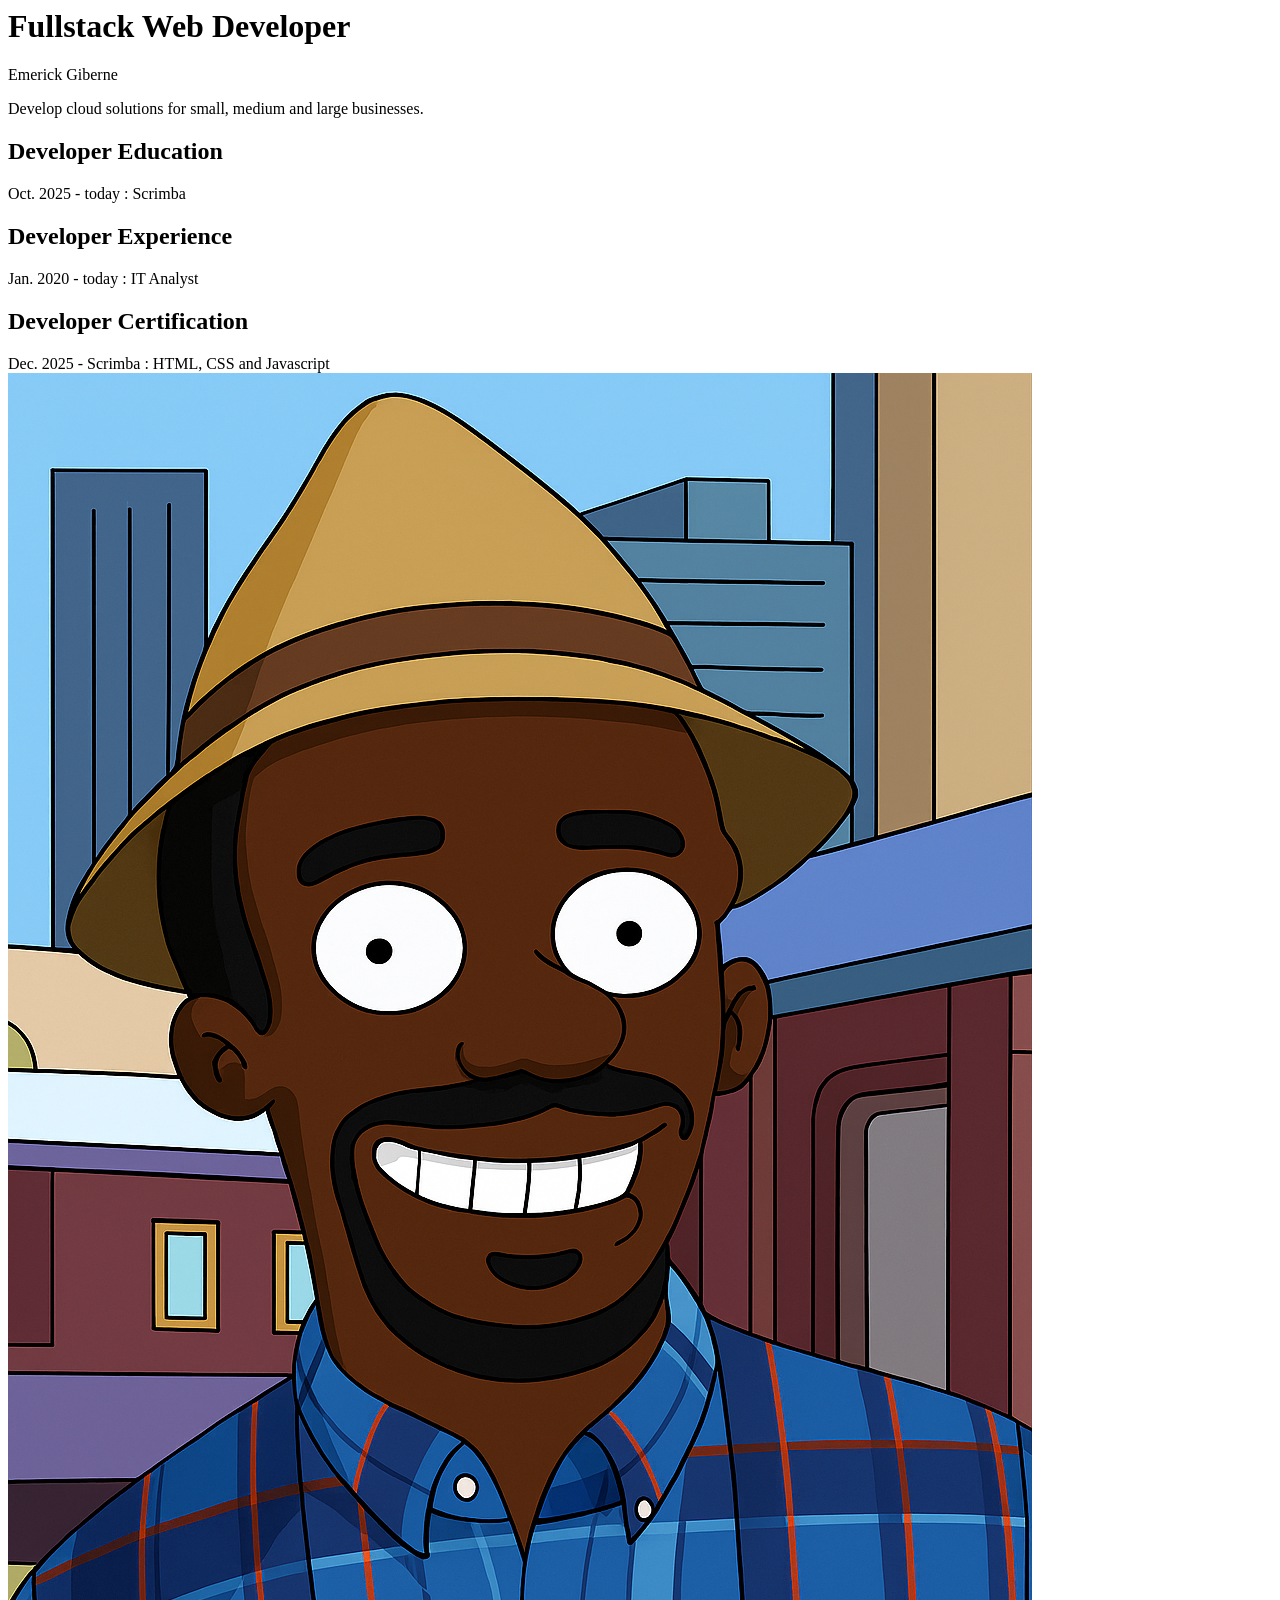
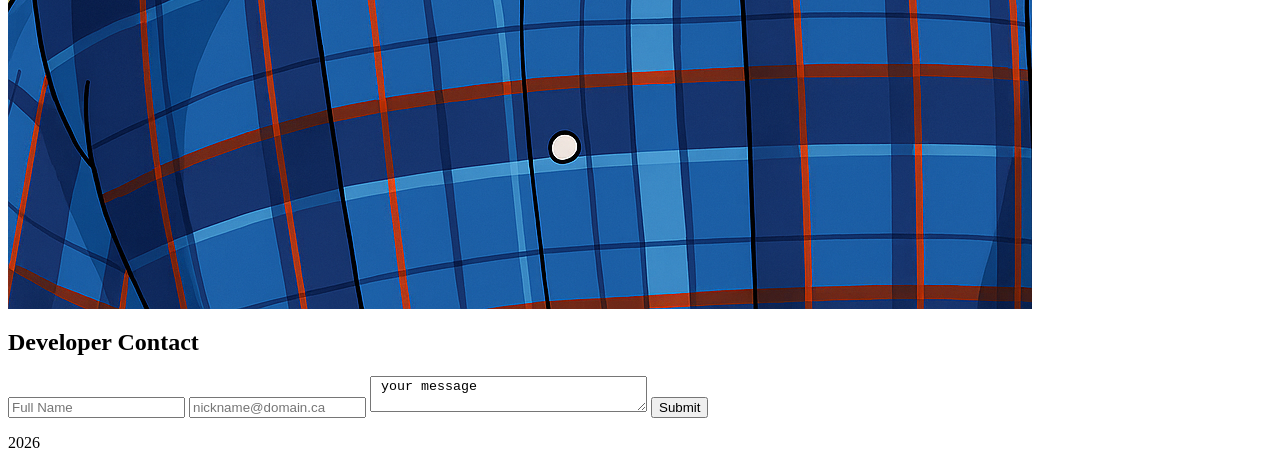
==== src/index.html @ 3ea32280 "version 0.2.0" ====
<html>
    <head>
        <title>Cloud Resume Challenge by Emerick Giberne</title>
    </head>
    <body>
        <header>
        <h1 id="title">Fullstack Web Developer</h1>
        <p id="fullname">Emerick Giberne</p>
        <p id="tagline">Develop cloud solutions for small, medium and large businesses.</p>


        </header>

        <main>
            <section>
                <h2>Developer Education</h2>
                <div>
                    <time datetime="2025-10">Oct. 2025</time> -  today :
                    <span>
                        Scrimba
                    </span>
                </div>
                

            </section>

            <section>
                <h2>Developer Experience</h2>
                    <div>
                    <time datetime="2020-01">Jan. 2020</time> - today :
                    <span>
                        IT Analyst 
                    </span>
                </div>

            </section>

             <section >
                <h2>Developer Certification</h2>
                    <div>
                    <time datetime="2025-12">Dec. 2025</time> -
                    <span>
                        Scrimba : HTML, CSS and Javascript 
                    </span>
                </div>
            </section>

            <img src="img/avatar.png" alt="A black afro caribbean man with a hat, in Simpsons mode.">
            <form>
                <h2>Developer Contact</h2>
                    <input type="text" required placeholder="Full Name">
                    <input type="email" required placeholder="nickname@domain.ca">
                    <textarea row="18" cols="32"> your message </textarea>
                    <button>Submit</button>
            </form>
        </main>

        <footer>
            2026
        </footer>
        
    </body>
</html>
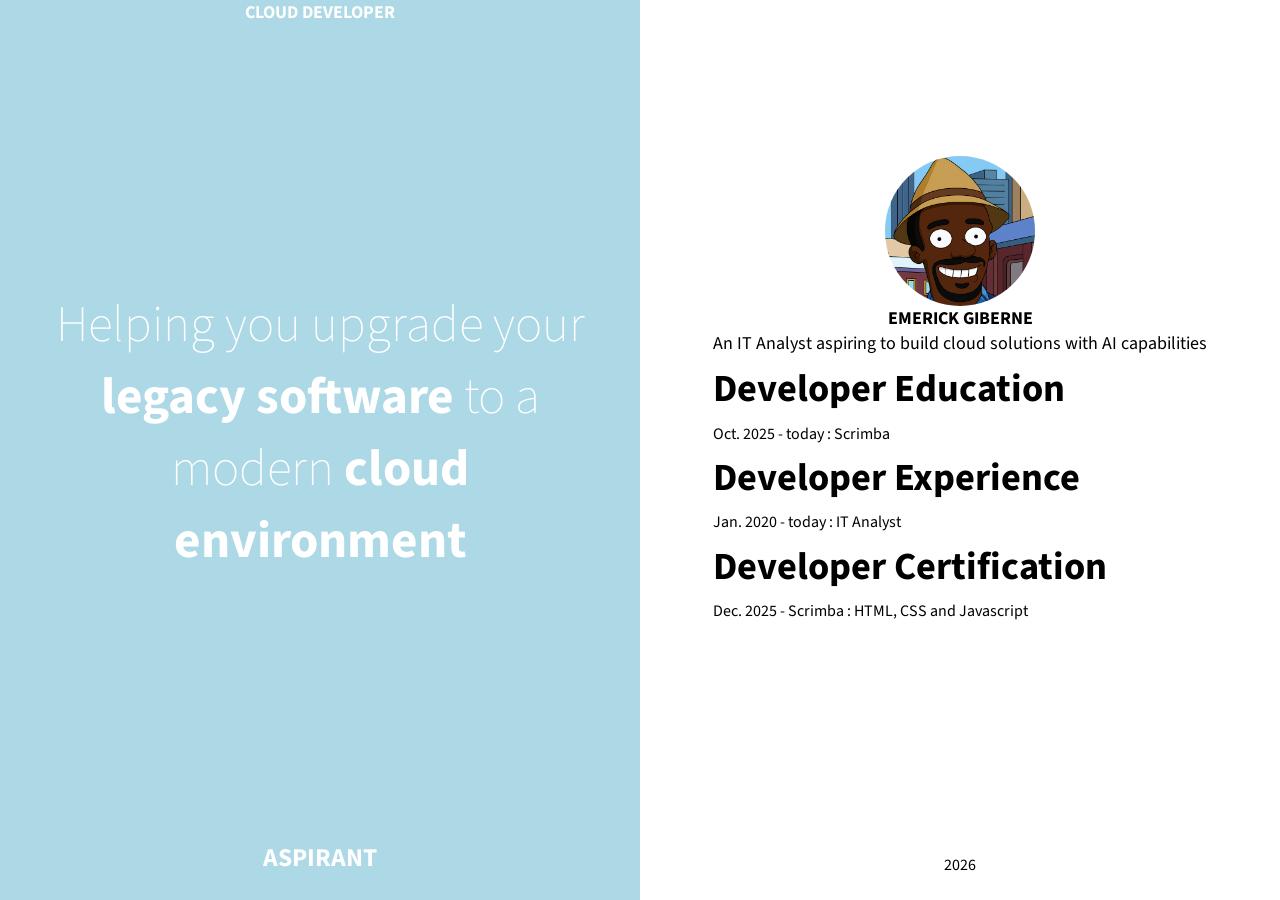
==== commit f42b673a: "version 0.4.0" ====
--- a/src/index.html
+++ b/src/index.html
@@ -1,30 +1,41 @@
 <html>
     <head>
         <title>Cloud Resume Challenge by Emerick Giberne</title>
+        <link href="https://fonts.googleapis.com/css?family=Source+Sans+Pro:300,400,900&display=swap" rel="stylesheet">
+        <link href="styles.css" rel="stylesheet">
     </head>
     <body>
-        <header>
-        <h1 id="title">Fullstack Web Developer</h1>
-        <p id="fullname">Emerick Giberne</p>
-        <p id="tagline">Develop cloud solutions for small, medium and large businesses.</p>
 
-
+        <header class="headline">
+            <h1 >
+                Helping you upgrade your <strong>legacy software</strong> to a modern <strong>cloud environment</strong>
+            </h1>
+            <p class="role">Cloud Developer</p>
+            <p class="status">Aspirant</p>
         </header>
 
-        <main>
-            <section>
+        <main class="content">
+            
+            <div class="resumer">
+            <div class="intro">
+                <img class="avatar" src="img/avatar.png" alt="A black afro caribbean man with a hat, in Simpsons mode.">
+                <p class="fullname">Emerick Giberne</p>
+                <p class="summary">An IT Analyst aspiring to build cloud solutions with AI capabilities</p>
+           </div>
+            
+            <div>
                 <h2>Developer Education</h2>
                 <div>
-                    <time datetime="2025-10">Oct. 2025</time> -  today :
+                    <time datetime="2025-10">Oct. 2025</time> - today :
                     <span>
                         Scrimba
                     </span>
                 </div>
                 
 
-            </section>
+            </div>
 
-            <section>
+            <div>
                 <h2>Developer Experience</h2>
                     <div>
                     <time datetime="2020-01">Jan. 2020</time> - today :
@@ -33,9 +44,9 @@
                     </span>
                 </div>
 
-            </section>
+            </div>
 
-             <section >
+            <div >
                 <h2>Developer Certification</h2>
                     <div>
                     <time datetime="2025-12">Dec. 2025</time> -
@@ -43,21 +54,33 @@
                         Scrimba : HTML, CSS and Javascript 
                     </span>
                 </div>
-            </section>
+            </div>
+            </div>
 
-            <img src="img/avatar.png" alt="A black afro caribbean man with a hat, in Simpsons mode.">
-            <form>
+        
+  <!--
+            <p>Contact me today to discuss how we can transform your on-premises applications into secure and scalable cloud application.</p>
+           <form>
                 <h2>Developer Contact</h2>
                     <input type="text" required placeholder="Full Name">
                     <input type="email" required placeholder="nickname@domain.ca">
                     <textarea row="18" cols="32"> your message </textarea>
                     <button>Submit</button>
+                    <p class="disclaimer">No information shared without permission.</p>
             </form>
+            -->
+
+         <aside class="notes">
+            2026
+         </aside>
+
         </main>
 
-        <footer>
+          
+
+       <footer class="notes">
             2026
-        </footer>
+       </footer>
         
     </body>
 </html>
--- a/src/styles.css
+++ b/src/styles.css
@@ -0,0 +1,157 @@
+/*Reset*/
+*{
+    box-sizing:border-box;
+    margin:0;
+}
+
+body{
+    font-family:'Source sans pro', sans-serif;
+    
+}
+
+/*Typo*/
+
+h1{
+    font-size:2.5rem; /* 2.2.25rem=36px/16px */
+    font-weight:lighter;
+    
+}
+
+h2{
+    font-size:2.25rem;
+    margin:0.167em 0;
+   
+}
+
+p{
+    font-size:1.125rem;
+}
+
+.fullname{
+    font-weight:bold;
+
+}
+
+.role, .status,.fullname {
+    text-transform:uppercase;
+}
+
+.role{
+    
+    font-weight:bold;
+    order:-1;
+   
+}
+
+.status{
+    font-weight: bold;
+    font-size:0.875rem;
+}
+
+.disclaimer{
+    font-size:0.75rem;
+}
+
+/*Flex Layout*/
+
+.headline, .content{
+    display:flex;
+    flex-direction: column;
+    padding-left:2em;
+    padding-right:2em
+}
+
+.headline{
+  background-color: lightblue;
+  min-height:25vh;
+  color:#ffffff;
+  justify-content: space-between;
+  align-items: center; /*center blocks*/
+  text-align: center; /*center blocks and content in the blocks*/
+  padding-bottom:1.5em;
+  
+}
+
+.content{
+    align-items:center;
+    padding-top:2.5em;
+}
+
+.avatar{
+    width:150px;
+    border-radius: 50%;
+}
+
+.content p, div{
+    max-width: 500px;
+}
+
+.intro, .notes{
+
+/*text-align:center;*/
+/*or the following rules to center items and text*/
+display:flex;
+flex-direction:column;
+align-items: center;
+
+}
+
+.notes{
+    
+    margin-top:10em;
+   
+}
+
+.content .notes{ /*hid aside*/
+    display: none;
+}
+
+/*Media Queries*/
+
+@media(min-width:600px){/*tablet*/
+    body{
+        display:flex;
+    }
+
+    h1{
+        font-size:4vw;
+    }
+
+    h2{
+        font-size:3vw;
+    }
+
+    .status{
+        font-size:2vw;
+    }
+
+    .notes{/*hid footer*/
+        display:none;
+    }
+    .content .notes{
+        display:block;
+        margin-top:auto; /*push and center at the bottom*/
+        padding-bottom:1.5em;
+    }
+
+    .headline, .content{
+        width:50%;
+    }
+
+    .headline{
+        min-height:100vh;
+    }
+    
+  
+     .resumer{/*center it*/
+
+        margin:auto;
+        
+    
+    }
+    
+}
+
+
+
+
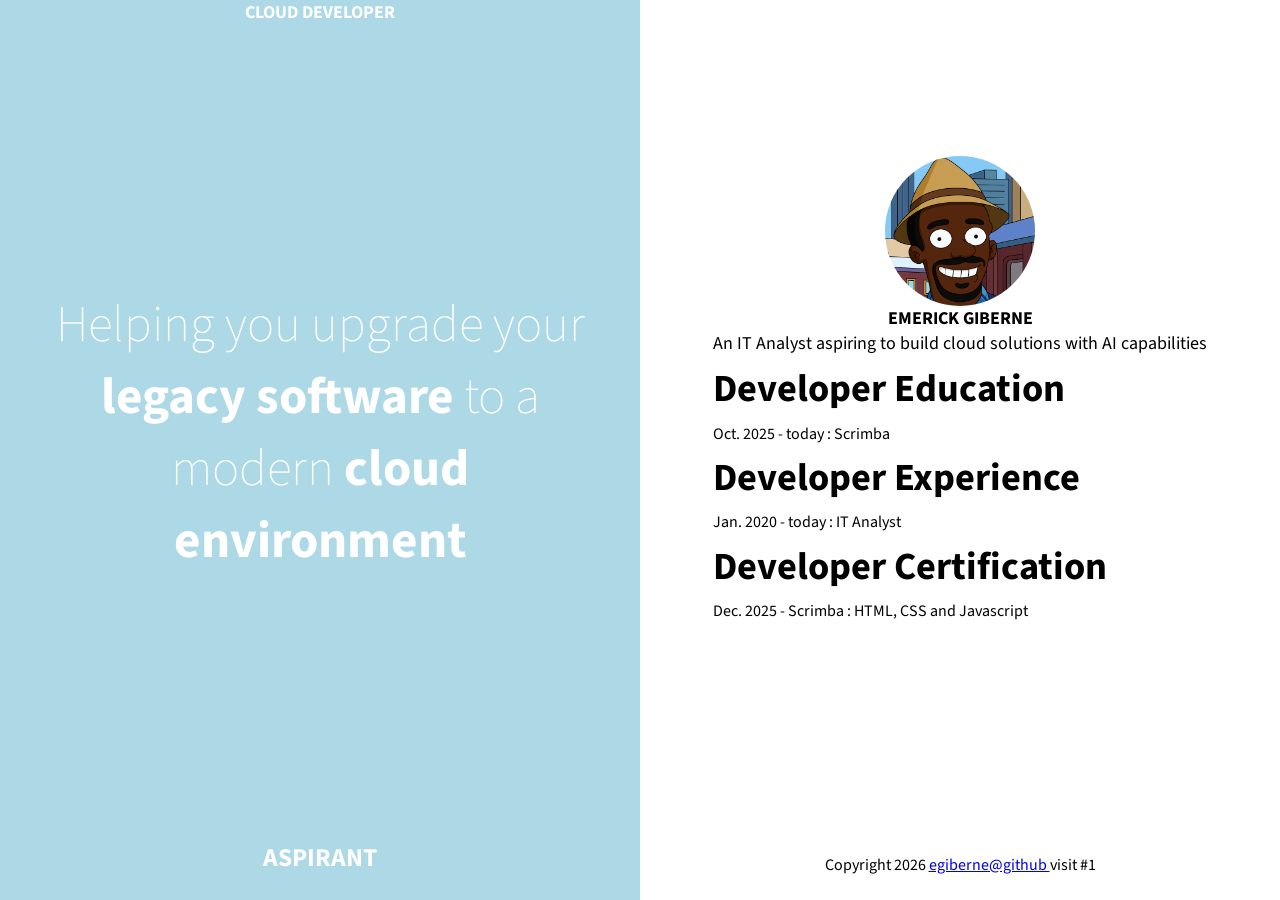
==== commit d032849e: "version 0.5.0" ====
--- a/src/index.html
+++ b/src/index.html
@@ -70,17 +70,18 @@
             </form>
             -->
 
-         <aside class="notes">
-            2026
+         <aside id="aside" class="notes">
+            <div id="counter-aside"></div>
          </aside>
 
         </main>
 
           
 
-       <footer class="notes">
-            2026
+       <footer id="footer" class="notes">
+           
        </footer>
         
+       <script src="script.js"></script>
     </body>
 </html>
